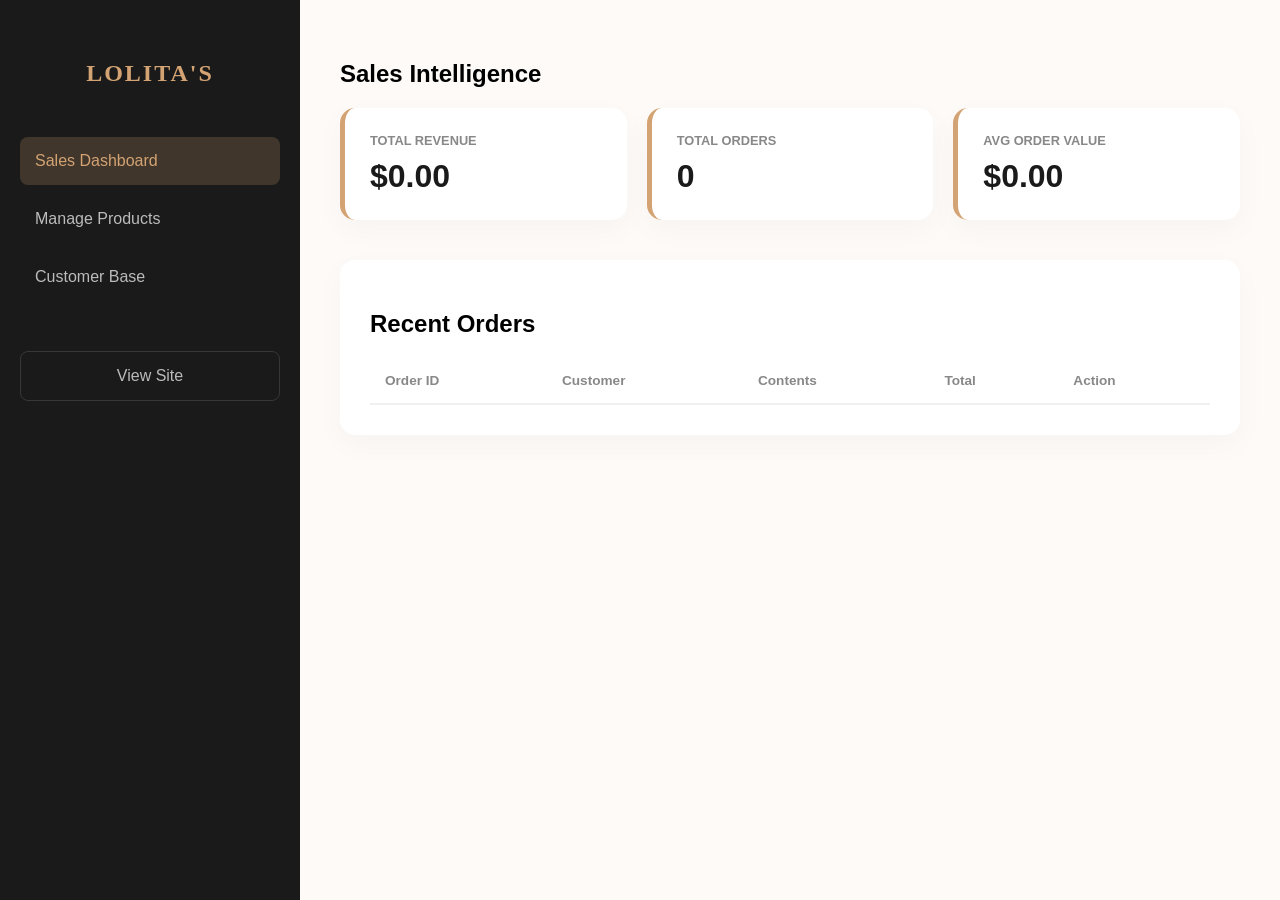
==== admin.html @ dc4e95ce "Add files via upload" ====
<!doctype html>
<html lang="en">
  <head>
    <meta charset="UTF-8" />
    <meta name="viewport" content="width=device-width, initial-scale=1.0" />
    <title>Admin Command Center | Lolita's</title>
    <style>
      :root {
        --accent: #d4a373;
        --dark: #1a1a1a;
        --bg: #fdfaf7;
        --danger: #e63946;
      }
      body {
        margin: 0;
        font-family: "Inter", sans-serif;
        background: var(--bg);
        display: flex;
      }

      /* Sidebar */
      .sidebar {
        width: 260px;
        height: 100vh;
        background: var(--dark);
        color: white;
        padding: 40px 20px;
        position: fixed;
      }
      .sidebar h2 {
        font-family: "Playfair Display", serif;
        color: var(--accent);
        text-align: center;
        margin-bottom: 50px;
        letter-spacing: 2px;
      }
      .nav-item {
        padding: 15px;
        cursor: pointer;
        border-radius: 8px;
        margin-bottom: 10px;
        opacity: 0.7;
        transition: 0.3s;
      }
      .nav-item:hover,
      .nav-item.active {
        background: rgba(212, 163, 115, 0.2);
        opacity: 1;
        color: var(--accent);
      }

      /* Content Area */
      .main-view {
        margin-left: 300px;
        padding: 40px;
        width: calc(100% - 340px);
      }
      .admin-section {
        display: none;
      }
      .admin-section.active {
        display: block;
      }

      /* Stats Cards */
      .stats-grid {
        display: grid;
        grid-template-columns: repeat(3, 1fr);
        gap: 20px;
        margin-bottom: 40px;
      }
      .stat-card {
        background: white;
        padding: 25px;
        border-radius: 15px;
        box-shadow: 0 10px 30px rgba(0, 0, 0, 0.03);
        border-left: 5px solid var(--accent);
      }
      .stat-card h3 {
        font-size: 0.8rem;
        color: #888;
        text-transform: uppercase;
        margin: 0;
      }
      .stat-card p {
        font-size: 2rem;
        font-weight: bold;
        margin: 10px 0 0;
        color: var(--dark);
      }

      /* UI Boxes */
      .box {
        background: white;
        padding: 30px;
        border-radius: 15px;
        box-shadow: 0 10px 30px rgba(0, 0, 0, 0.03);
        margin-bottom: 30px;
      }
      table {
        width: 100%;
        border-collapse: collapse;
        margin-top: 20px;
      }
      th {
        text-align: left;
        padding: 15px;
        border-bottom: 2px solid #f0f0f0;
        color: #888;
        font-size: 0.85rem;
      }
      td {
        padding: 15px;
        border-bottom: 1px solid #f0f0f0;
        font-size: 0.9rem;
      }

      /* Forms */
      .input-group {
        display: grid;
        grid-template-columns: repeat(auto-fit, minmax(150px, 1fr));
        gap: 10px;
        margin-bottom: 20px;
      }
      input,
      select {
        padding: 12px;
        border: 1px solid #ddd;
        border-radius: 8px;
      }
      .btn {
        padding: 10px 20px;
        border: none;
        border-radius: 5px;
        cursor: pointer;
        font-weight: bold;
      }
      .btn-main {
        background: var(--accent);
        color: white;
      }
      .btn-danger {
        background: #fee2e2;
        color: var(--danger);
      }
      .badge {
        padding: 5px 12px;
        border-radius: 20px;
        font-size: 0.75rem;
        font-weight: bold;
        background: #d1fae5;
        color: #065f46;
      }
    </style>
  </head>
  <body>
    <div class="sidebar">
      <h2>LOLITA'S</h2>
      <div
        class="nav-item active"
        id="nav-dashboard"
        onclick="showSection('dashboard')"
      >
        Sales Dashboard
      </div>
      <div class="nav-item" id="nav-products" onclick="showSection('products')">
        Manage Products
      </div>
      <div
        class="nav-item"
        id="nav-customers"
        onclick="showSection('customers')"
      >
        Customer Base
      </div>
      <div
        class="nav-item"
        onclick="window.location.href = 'index.html'"
        style="margin-top: 50px; border: 1px solid #444; text-align: center"
      >
        View Site
      </div>
    </div>

    <div class="main-view">
      <section id="dashboard" class="admin-section active">
        <h1>Sales Intelligence</h1>
        <div class="stats-grid">
          <div class="stat-card">
            <h3>Total Revenue</h3>
            <p id="total-revenue">$0.00</p>
          </div>
          <div class="stat-card">
            <h3>Total Orders</h3>
            <p id="total-orders">0</p>
          </div>
          <div class="stat-card">
            <h3>Avg Order Value</h3>
            <p id="avg-order">$0.00</p>
          </div>
        </div>
        <div class="box">
          <h2>Recent Orders</h2>
          <table>
            <thead>
              <tr>
                <th>Order ID</th>
                <th>Customer</th>
                <th>Contents</th>
                <th>Total</th>
                <th>Action</th>
              </tr>
            </thead>
            <tbody id="order-list"></tbody>
          </table>
        </div>
      </section>

      <section id="products" class="admin-section">
        <h1>Product Inventory</h1>
        <div class="box">
          <h3>Add New Item</h3>
          <form id="add-product-form" class="input-group">
            <input type="text" id="p-name" placeholder="Name" required />
            <select id="p-category">
              <option value="Dresses">Dresses</option>
              <option value="Perfumes">Perfumes</option>
              <option value="Jewelry">Jewelry</option>
            </select>
            <input
              type="number"
              id="p-price"
              placeholder="Price ($)"
              required
            />
            <input type="text" id="p-img" placeholder="Image URL" />
            <button type="submit" class="btn btn-main">Upload Product</button>
          </form>
          <hr />
          <table>
            <thead>
              <tr>
                <th>Image</th>
                <th>Name</th>
                <th>Category</th>
                <th>Price</th>
                <th>Action</th>
              </tr>
            </thead>
            <tbody id="inventory-list"></tbody>
          </table>
        </div>
      </section>

      <section id="customers" class="admin-section">
        <h1>Manage Customers</h1>
        <div class="box">
          <table>
            <thead>
              <tr>
                <th>Name</th>
                <th>Contact (Email & Phone)</th>
                <th>Total Spent</th>
                <th>Status</th>
                <th>Action</th>
              </tr>
            </thead>
            <tbody id="customer-list"></tbody>
          </table>
        </div>
      </section>
    </div>

    <script src="backend/admin-logic.js"></script>
  </body>
</html>
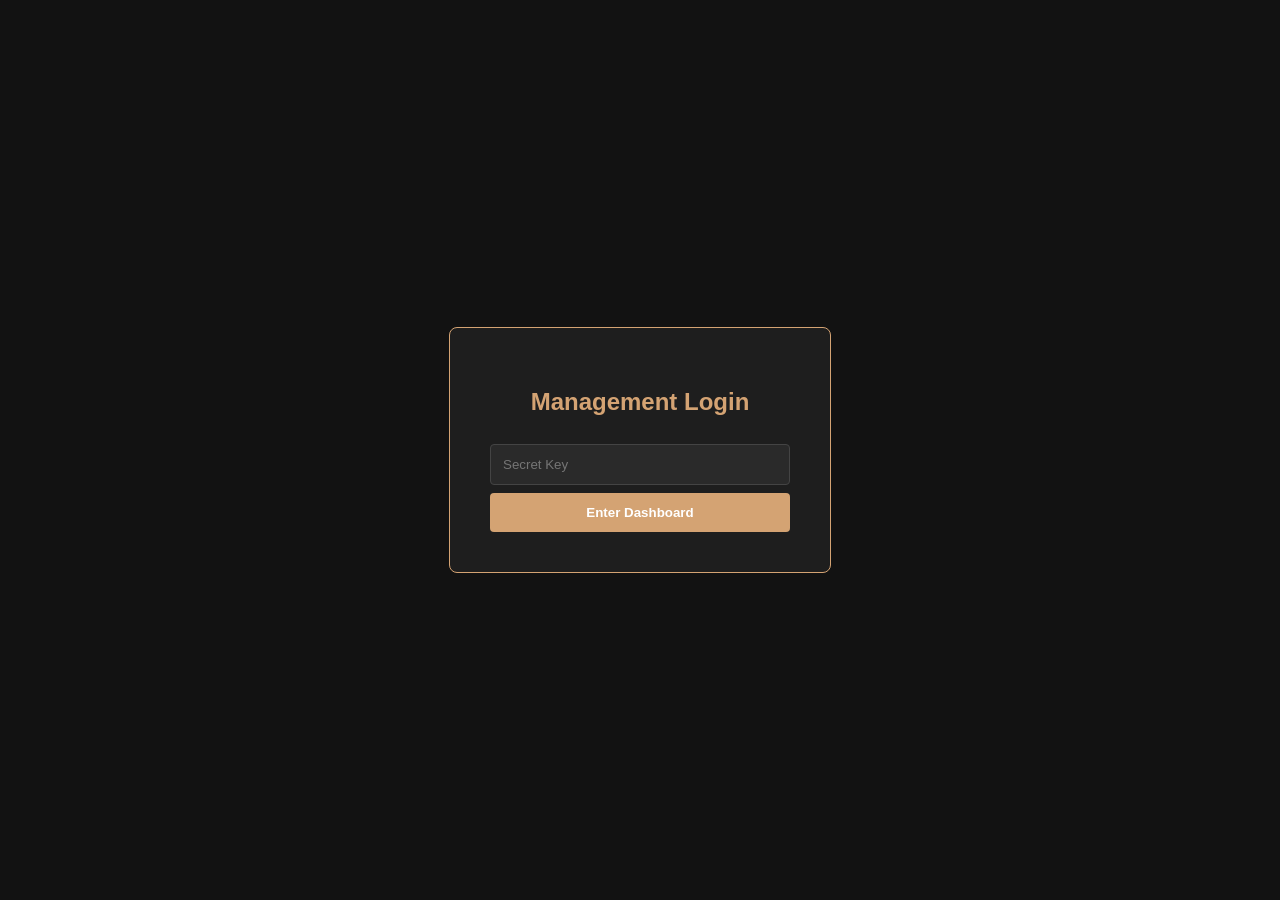
==== commit bd47c424: "Revamp admin.html layout and styling" ====
--- a/admin.html
+++ b/admin.html
@@ -1,276 +1,114 @@
-<!doctype html>
+<!DOCTYPE html>
 <html lang="en">
-  <head>
-    <meta charset="UTF-8" />
-    <meta name="viewport" content="width=device-width, initial-scale=1.0" />
-    <title>Admin Command Center | Lolita's</title>
+<head>
+    <meta charset="UTF-8">
+    <meta name="viewport" content="width=device-width, initial-scale=1.0">
+    <title>Lolita's | Admin Portal</title>
     <style>
-      :root {
-        --accent: #d4a373;
-        --dark: #1a1a1a;
-        --bg: #fdfaf7;
-        --danger: #e63946;
-      }
-      body {
-        margin: 0;
-        font-family: "Inter", sans-serif;
-        background: var(--bg);
-        display: flex;
-      }
+        :root { --gold: #d4a373; --dark: #121212; --card: #1e1e1e; }
+        body { font-family: 'Segoe UI', sans-serif; background: var(--dark); color: white; margin: 0; }
+        
+        /* Login Overlay */
+        #auth-screen { position: fixed; inset: 0; background: var(--dark); display: flex; align-items: center; justify-content: center; z-index: 1000; }
+        .login-card { background: var(--card); padding: 40px; border-radius: 8px; border: 1px solid var(--gold); text-align: center; width: 300px; }
+        
+        /* Dashboard Layout */
+        #admin-dash { display: none; padding: 20px; max-width: 1200px; margin: auto; }
+        .grid { display: grid; grid-template-columns: repeat(auto-fit, minmax(300px, 1fr)); gap: 20px; margin-top: 20px; }
+        .card { background: var(--card); padding: 20px; border-radius: 8px; border: 1px solid #333; }
+        
+        input, select { width: 100%; padding: 12px; margin: 8px 0; background: #2a2a2a; border: 1px solid #444; color: white; border-radius: 4px; box-sizing: border-box; }
+        button { background: var(--gold); color: white; border: none; padding: 12px; width: 100%; cursor: pointer; font-weight: bold; border-radius: 4px; transition: 0.3s; }
+        button:hover { opacity: 0.8; }
+        .delete-btn { background: #ff4d4d; margin-top: 10px; }
+        
+        .product-item { display: flex; align-items: center; gap: 15px; padding: 10px; border-bottom: 1px solid #333; }
+        .product-item img { width: 50px; height: 50px; object-fit: cover; border-radius: 4px; }
+    </style>
+</head>
+<body>
 
-      /* Sidebar */
-      .sidebar {
-        width: 260px;
-        height: 100vh;
-        background: var(--dark);
-        color: white;
-        padding: 40px 20px;
-        position: fixed;
-      }
-      .sidebar h2 {
-        font-family: "Playfair Display", serif;
-        color: var(--accent);
-        text-align: center;
-        margin-bottom: 50px;
-        letter-spacing: 2px;
-      }
-      .nav-item {
-        padding: 15px;
-        cursor: pointer;
-        border-radius: 8px;
-        margin-bottom: 10px;
-        opacity: 0.7;
-        transition: 0.3s;
-      }
-      .nav-item:hover,
-      .nav-item.active {
-        background: rgba(212, 163, 115, 0.2);
-        opacity: 1;
-        color: var(--accent);
-      }
-
-      /* Content Area */
-      .main-view {
-        margin-left: 300px;
-        padding: 40px;
-        width: calc(100% - 340px);
-      }
-      .admin-section {
-        display: none;
-      }
-      .admin-section.active {
-        display: block;
-      }
-
-      /* Stats Cards */
-      .stats-grid {
-        display: grid;
-        grid-template-columns: repeat(3, 1fr);
-        gap: 20px;
-        margin-bottom: 40px;
-      }
-      .stat-card {
-        background: white;
-        padding: 25px;
-        border-radius: 15px;
-        box-shadow: 0 10px 30px rgba(0, 0, 0, 0.03);
-        border-left: 5px solid var(--accent);
-      }
-      .stat-card h3 {
-        font-size: 0.8rem;
-        color: #888;
-        text-transform: uppercase;
-        margin: 0;
-      }
-      .stat-card p {
-        font-size: 2rem;
-        font-weight: bold;
-        margin: 10px 0 0;
-        color: var(--dark);
-      }
-
-      /* UI Boxes */
-      .box {
-        background: white;
-        padding: 30px;
-        border-radius: 15px;
-        box-shadow: 0 10px 30px rgba(0, 0, 0, 0.03);
-        margin-bottom: 30px;
-      }
-      table {
-        width: 100%;
-        border-collapse: collapse;
-        margin-top: 20px;
-      }
-      th {
-        text-align: left;
-        padding: 15px;
-        border-bottom: 2px solid #f0f0f0;
-        color: #888;
-        font-size: 0.85rem;
-      }
-      td {
-        padding: 15px;
-        border-bottom: 1px solid #f0f0f0;
-        font-size: 0.9rem;
-      }
-
-      /* Forms */
-      .input-group {
-        display: grid;
-        grid-template-columns: repeat(auto-fit, minmax(150px, 1fr));
-        gap: 10px;
-        margin-bottom: 20px;
-      }
-      input,
-      select {
-        padding: 12px;
-        border: 1px solid #ddd;
-        border-radius: 8px;
-      }
-      .btn {
-        padding: 10px 20px;
-        border: none;
-        border-radius: 5px;
-        cursor: pointer;
-        font-weight: bold;
-      }
-      .btn-main {
-        background: var(--accent);
-        color: white;
-      }
-      .btn-danger {
-        background: #fee2e2;
-        color: var(--danger);
-      }
-      .badge {
-        padding: 5px 12px;
-        border-radius: 20px;
-        font-size: 0.75rem;
-        font-weight: bold;
-        background: #d1fae5;
-        color: #065f46;
-      }
-    </style>
-  </head>
-  <body>
-    <div class="sidebar">
-      <h2>LOLITA'S</h2>
-      <div
-        class="nav-item active"
-        id="nav-dashboard"
-        onclick="showSection('dashboard')"
-      >
-        Sales Dashboard
-      </div>
-      <div class="nav-item" id="nav-products" onclick="showSection('products')">
-        Manage Products
-      </div>
-      <div
-        class="nav-item"
-        id="nav-customers"
-        onclick="showSection('customers')"
-      >
-        Customer Base
-      </div>
-      <div
-        class="nav-item"
-        onclick="window.location.href = 'index.html'"
-        style="margin-top: 50px; border: 1px solid #444; text-align: center"
-      >
-        View Site
-      </div>
+    <div id="auth-screen">
+        <div class="login-card">
+            <h2 style="color: var(--gold)">Management Login</h2>
+            <input type="password" id="pass-field" placeholder="Secret Key">
+            <button onclick="login()">Enter Dashboard</button>
+        </div>
     </div>
 
-    <div class="main-view">
-      <section id="dashboard" class="admin-section active">
-        <h1>Sales Intelligence</h1>
-        <div class="stats-grid">
-          <div class="stat-card">
-            <h3>Total Revenue</h3>
-            <p id="total-revenue">$0.00</p>
-          </div>
-          <div class="stat-card">
-            <h3>Total Orders</h3>
-            <p id="total-orders">0</p>
-          </div>
-          <div class="stat-card">
-            <h3>Avg Order Value</h3>
-            <p id="avg-order">$0.00</p>
-          </div>
+    <div id="admin-dash">
+        <header style="display: flex; justify-content: space-between; align-items: center;">
+            <h1>Lolita's Inventory</h1>
+            <button onclick="location.reload()" style="width: auto; padding: 8px 15px;">Logout</button>
+        </header>
+
+        <div class="grid">
+            <div class="card">
+                <h3>Add New Product</h3>
+                <input type="text" id="name" placeholder="Name">
+                <input type="number" id="price" placeholder="Price (NGN)">
+                <input type="text" id="img" placeholder="Image URL">
+                <select id="cat">
+                    <option value="Dresses">Dresses</option>
+                    <option value="Jewelry">Jewelry</option>
+                    <option value="Perfumes">Perfumes</option>
+                </select>
+                <button onclick="saveProduct()">Upload to Shop</button>
+            </div>
+
+            <div class="card">
+                <h3>Live Stock</h3>
+                <div id="stock-list">Loading products...</div>
+            </div>
         </div>
-        <div class="box">
-          <h2>Recent Orders</h2>
-          <table>
-            <thead>
-              <tr>
-                <th>Order ID</th>
-                <th>Customer</th>
-                <th>Contents</th>
-                <th>Total</th>
-                <th>Action</th>
-              </tr>
-            </thead>
-            <tbody id="order-list"></tbody>
-          </table>
-        </div>
-      </section>
-
-      <section id="products" class="admin-section">
-        <h1>Product Inventory</h1>
-        <div class="box">
-          <h3>Add New Item</h3>
-          <form id="add-product-form" class="input-group">
-            <input type="text" id="p-name" placeholder="Name" required />
-            <select id="p-category">
-              <option value="Dresses">Dresses</option>
-              <option value="Perfumes">Perfumes</option>
-              <option value="Jewelry">Jewelry</option>
-            </select>
-            <input
-              type="number"
-              id="p-price"
-              placeholder="Price ($)"
-              required
-            />
-            <input type="text" id="p-img" placeholder="Image URL" />
-            <button type="submit" class="btn btn-main">Upload Product</button>
-          </form>
-          <hr />
-          <table>
-            <thead>
-              <tr>
-                <th>Image</th>
-                <th>Name</th>
-                <th>Category</th>
-                <th>Price</th>
-                <th>Action</th>
-              </tr>
-            </thead>
-            <tbody id="inventory-list"></tbody>
-          </table>
-        </div>
-      </section>
-
-      <section id="customers" class="admin-section">
-        <h1>Manage Customers</h1>
-        <div class="box">
-          <table>
-            <thead>
-              <tr>
-                <th>Name</th>
-                <th>Contact (Email & Phone)</th>
-                <th>Total Spent</th>
-                <th>Status</th>
-                <th>Action</th>
-              </tr>
-            </thead>
-            <tbody id="customer-list"></tbody>
-          </table>
-        </div>
-      </section>
     </div>
 
-    <script src="backend/admin-logic.js"></script>
-  </body>
+    <script>
+        const API_BASE = "https://lolitas-api.onrender.com";
+        const SECRET = "lolita2026"; // CHANGE THIS TO YOUR PASSWORD
+
+        function login() {
+            if(document.getElementById('pass-field').value === SECRET) {
+                document.getElementById('auth-screen').style.display = 'none';
+                document.getElementById('admin-dash').style.display = 'block';
+                loadStock();
+            } else { alert("Wrong Key!"); }
+        }
+
+        async function loadStock() {
+            const res = await fetch(`${API_BASE}/products`);
+            const products = await res.json();
+            const list = document.getElementById('stock-list');
+            list.innerHTML = products.map(p => `
+                <div class="product-item">
+                    <img src="${p.image}">
+                    <div style="flex:1"><b>${p.name}</b><br>₦${p.price}</div>
+                    <button class="delete-btn" onclick="deleteProduct(${p.id})">Remove</button>
+                </div>
+            `).join('');
+        }
+
+        async function saveProduct() {
+            const product = {
+                name: document.getElementById('name').value,
+                price: document.getElementById('price').value,
+                image: document.getElementById('img').value,
+                category: document.getElementById('cat').value
+            };
+            await fetch(`${API_BASE}/products`, {
+                method: 'POST',
+                headers: { 'Content-Type': 'application/json' },
+                body: JSON.stringify(product)
+            });
+            loadStock();
+        }
+
+        async function deleteProduct(id) {
+            if(confirm("Delete this item?")) {
+                await fetch(`${API_BASE}/products/${id}`, { method: 'DELETE' });
+                loadStock();
+            }
+        }
+    </script>
+</body>
 </html>
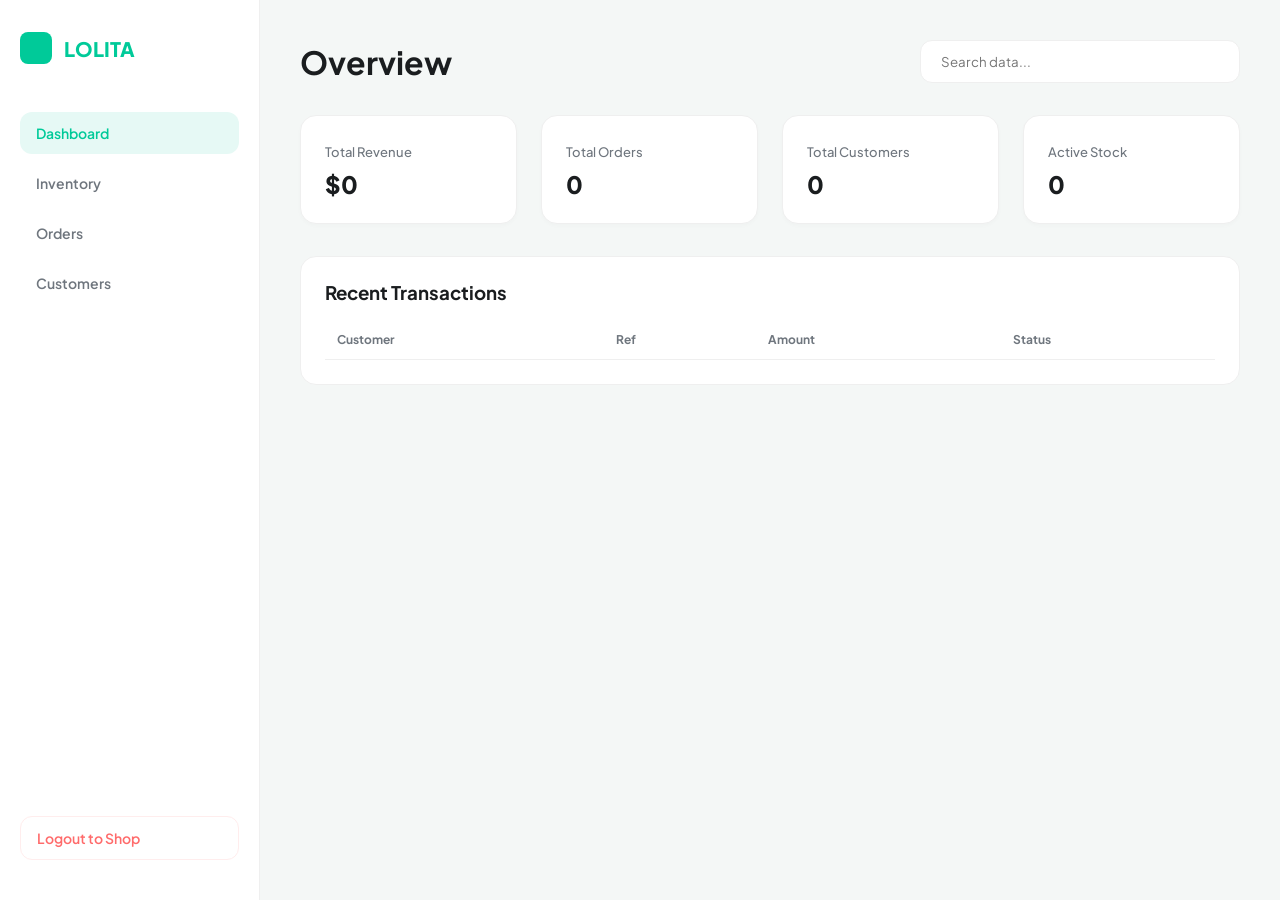
==== commit e38ab16a: "Refactor admin.html for improved layout and styles" ====
--- a/admin.html
+++ b/admin.html
@@ -1,114 +1,400 @@
-<!DOCTYPE html>
+<!doctype html>
 <html lang="en">
-<head>
-    <meta charset="UTF-8">
-    <meta name="viewport" content="width=device-width, initial-scale=1.0">
-    <title>Lolita's | Admin Portal</title>
+  <head>
+    <meta charset="UTF-8" />
+    <meta name="viewport" content="width=device-width, initial-scale=1.0" />
+    <title>Lolita Admin | Control Center</title>
+    <link
+      href="https://fonts.googleapis.com/css2?family=Plus+Jakarta+Sans:wght@300;400;600;800&display=swap"
+      rel="stylesheet"
+    />
     <style>
-        :root { --gold: #d4a373; --dark: #121212; --card: #1e1e1e; }
-        body { font-family: 'Segoe UI', sans-serif; background: var(--dark); color: white; margin: 0; }
-        
-        /* Login Overlay */
-        #auth-screen { position: fixed; inset: 0; background: var(--dark); display: flex; align-items: center; justify-content: center; z-index: 1000; }
-        .login-card { background: var(--card); padding: 40px; border-radius: 8px; border: 1px solid var(--gold); text-align: center; width: 300px; }
-        
-        /* Dashboard Layout */
-        #admin-dash { display: none; padding: 20px; max-width: 1200px; margin: auto; }
-        .grid { display: grid; grid-template-columns: repeat(auto-fit, minmax(300px, 1fr)); gap: 20px; margin-top: 20px; }
-        .card { background: var(--card); padding: 20px; border-radius: 8px; border: 1px solid #333; }
-        
-        input, select { width: 100%; padding: 12px; margin: 8px 0; background: #2a2a2a; border: 1px solid #444; color: white; border-radius: 4px; box-sizing: border-box; }
-        button { background: var(--gold); color: white; border: none; padding: 12px; width: 100%; cursor: pointer; font-weight: bold; border-radius: 4px; transition: 0.3s; }
-        button:hover { opacity: 0.8; }
-        .delete-btn { background: #ff4d4d; margin-top: 10px; }
-        
-        .product-item { display: flex; align-items: center; gap: 15px; padding: 10px; border-bottom: 1px solid #333; }
-        .product-item img { width: 50px; height: 50px; object-fit: cover; border-radius: 4px; }
+      :root {
+        --primary: #00ca99; /* Mint accent from Pixel Commerce ref */
+        --bg: #f4f7f6;
+        --sidebar: #ffffff;
+        --text-dark: #1a1d1f;
+        --text-grey: #6f767e;
+        --card: #ffffff;
+        --border: #efefef;
+      }
+
+      * {
+        margin: 0;
+        padding: 0;
+        box-sizing: border-box;
+      }
+      body {
+        font-family: "Plus Jakarta Sans", sans-serif;
+        background: var(--bg);
+        color: var(--text-dark);
+        display: flex;
+        height: 100vh;
+      }
+
+      /* --- SIDEBAR (Ref: Pixel Commerce Layout) --- */
+      .sidebar {
+        width: 260px;
+        background: var(--sidebar);
+        border-right: 1px solid var(--border);
+        display: flex;
+        flex-direction: column;
+        padding: 32px 20px;
+      }
+      .logo-box {
+        display: flex;
+        align-items: center;
+        gap: 12px;
+        margin-bottom: 48px;
+        font-weight: 800;
+        font-size: 20px;
+        color: var(--primary);
+      }
+      .logo-icon {
+        width: 32px;
+        height: 32px;
+        background: var(--primary);
+        border-radius: 8px;
+      }
+
+      .nav-item {
+        display: flex;
+        align-items: center;
+        gap: 12px;
+        padding: 12px 16px;
+        text-decoration: none;
+        color: var(--text-grey);
+        font-size: 14px;
+        font-weight: 600;
+        border-radius: 12px;
+        margin-bottom: 8px;
+        cursor: pointer;
+        transition: 0.2s;
+      }
+      .nav-item:hover {
+        background: #fcfcfc;
+        color: var(--text-dark);
+      }
+      .nav-item.active {
+        background: #e6f9f5;
+        color: var(--primary);
+      }
+
+      /* --- MAIN AREA --- */
+      .main {
+        flex: 1;
+        overflow-y: auto;
+        padding: 40px;
+      }
+      .top-bar {
+        display: flex;
+        justify-content: space-between;
+        align-items: center;
+        margin-bottom: 32px;
+      }
+      .search {
+        background: var(--sidebar);
+        border: 1px solid var(--border);
+        padding: 12px 20px;
+        border-radius: 12px;
+        width: 320px;
+        outline: none;
+      }
+
+      /* --- STAT TILES (Ref: Image 1) --- */
+      .stats-row {
+        display: grid;
+        grid-template-columns: repeat(4, 1fr);
+        gap: 24px;
+        margin-bottom: 32px;
+      }
+      .stat-card {
+        background: var(--card);
+        padding: 24px;
+        border-radius: 16px;
+        border: 1px solid var(--border);
+        box-shadow: 0 2px 4px rgba(0, 0, 0, 0.02);
+      }
+      .stat-card span {
+        font-size: 13px;
+        color: var(--text-grey);
+        font-weight: 500;
+      }
+      .stat-card h2 {
+        font-size: 24px;
+        margin-top: 8px;
+        font-weight: 800;
+      }
+
+      /* --- SECTIONS --- */
+      .tab-content {
+        display: none;
+      }
+      .tab-content.active {
+        display: block;
+        animation: slideUp 0.4s ease-out;
+      }
+      @keyframes slideUp {
+        from {
+          opacity: 0;
+          transform: translateY(20px);
+        }
+        to {
+          opacity: 1;
+          transform: translateY(0);
+        }
+      }
+
+      .panel {
+        background: var(--card);
+        border-radius: 16px;
+        border: 1px solid var(--border);
+        padding: 24px;
+        margin-bottom: 24px;
+      }
+
+      /* --- TABLE STYLE --- */
+      table {
+        width: 100%;
+        border-collapse: collapse;
+        margin-top: 16px;
+      }
+      th {
+        text-align: left;
+        font-size: 12px;
+        color: var(--text-grey);
+        padding: 12px;
+        border-bottom: 1px solid var(--border);
+      }
+      td {
+        padding: 16px 12px;
+        border-bottom: 1px solid var(--border);
+        font-size: 14px;
+        font-weight: 500;
+      }
+      .img-preview {
+        width: 48px;
+        height: 48px;
+        border-radius: 10px;
+        object-fit: cover;
+        background: #eee;
+      }
+
+      /* --- FORM --- */
+      .input-group {
+        display: grid;
+        grid-template-columns: 1fr 1fr;
+        gap: 16px;
+        margin-bottom: 16px;
+      }
+      input,
+      select {
+        padding: 12px;
+        border-radius: 10px;
+        border: 1px solid var(--border);
+        background: #fcfcfc;
+        font-family: inherit;
+      }
+      .btn-add {
+        background: var(--primary);
+        color: white;
+        border: none;
+        padding: 14px;
+        border-radius: 10px;
+        font-weight: 700;
+        cursor: pointer;
+        transition: 0.2s;
+      }
+      .btn-add:hover {
+        opacity: 0.9;
+        transform: scale(0.98);
+      }
+
+      .btn-exit {
+        margin-top: auto;
+        color: #ff6b6b;
+        border: 1px solid #ffeded;
+      }
     </style>
-</head>
-<body>
-
-    <div id="auth-screen">
-        <div class="login-card">
-            <h2 style="color: var(--gold)">Management Login</h2>
-            <input type="password" id="pass-field" placeholder="Secret Key">
-            <button onclick="login()">Enter Dashboard</button>
+  </head>
+  <body>
+    <aside class="sidebar">
+      <div class="logo-box">
+        <div class="logo-icon"></div>
+        LOLITA
+      </div>
+      <nav>
+        <div class="nav-item active" onclick="tab('dash', this)">Dashboard</div>
+        <div class="nav-item" onclick="tab('inv', this)">Inventory</div>
+        <div class="nav-item" onclick="tab('orders', this)">Orders</div>
+        <div class="nav-item" onclick="tab('cust', this)">Customers</div>
+      </nav>
+      <a href="index.html" class="nav-item btn-exit">Logout to Shop</a>
+    </aside>
+
+    <main class="main">
+      <div class="top-bar">
+        <h1 id="title">Overview</h1>
+        <input type="text" class="search" placeholder="Search data..." />
+      </div>
+
+      <div id="dash" class="tab-content active">
+        <div class="stats-row">
+          <div class="stat-card">
+            <span>Total Revenue</span>
+            <h2 id="s-rev">$0</h2>
+          </div>
+          <div class="stat-card">
+            <span>Total Orders</span>
+            <h2 id="s-ord">0</h2>
+          </div>
+          <div class="stat-card">
+            <span>Total Customers</span>
+            <h2 id="s-cust">0</h2>
+          </div>
+          <div class="stat-card">
+            <span>Active Stock</span>
+            <h2 id="s-stock">0</h2>
+          </div>
         </div>
-    </div>
-
-    <div id="admin-dash">
-        <header style="display: flex; justify-content: space-between; align-items: center;">
-            <h1>Lolita's Inventory</h1>
-            <button onclick="location.reload()" style="width: auto; padding: 8px 15px;">Logout</button>
-        </header>
-
-        <div class="grid">
-            <div class="card">
-                <h3>Add New Product</h3>
-                <input type="text" id="name" placeholder="Name">
-                <input type="number" id="price" placeholder="Price (NGN)">
-                <input type="text" id="img" placeholder="Image URL">
-                <select id="cat">
-                    <option value="Dresses">Dresses</option>
-                    <option value="Jewelry">Jewelry</option>
-                    <option value="Perfumes">Perfumes</option>
-                </select>
-                <button onclick="saveProduct()">Upload to Shop</button>
+        <div class="panel">
+          <h3>Recent Transactions</h3>
+          <table id="dash-orders">
+            <thead>
+              <tr>
+                <th>Customer</th>
+                <th>Ref</th>
+                <th>Amount</th>
+                <th>Status</th>
+              </tr>
+            </thead>
+            <tbody></tbody>
+          </table>
+        </div>
+      </div>
+
+      <div id="inv" class="tab-content">
+        <div class="panel">
+          <h3 style="margin-bottom: 20px">Upload New Product</h3>
+          <form id="prodForm">
+            <div class="input-group">
+              <input
+                type="text"
+                id="pName"
+                placeholder="Product Name"
+                required
+              />
+              <input
+                type="number"
+                id="pPrice"
+                placeholder="Price ($)"
+                required
+              />
             </div>
-
-            <div class="card">
-                <h3>Live Stock</h3>
-                <div id="stock-list">Loading products...</div>
+            <div class="input-group">
+              <select id="pCat">
+                <option value="Dresses">Dresses</option>
+                <option value="Perfumes">Perfumes</option>
+                <option value="Jewelry">Jewelry</option>
+              </select>
+              <select id="pImg">
+                <option value="images/dress1.jpg">Dummy Image 1</option>
+                <option value="images/perfume1.jpg">Dummy Image 2</option>
+                <option value="images/jewelry1.jpg">Dummy Image 3</option>
+              </select>
             </div>
+            <button type="submit" class="btn-add">PUSH TO LIVE STORE</button>
+          </form>
         </div>
-    </div>
+        <div class="panel">
+          <h3>Live Stock List</h3>
+          <table id="inv-table">
+            <thead>
+              <tr>
+                <th>Image</th>
+                <th>Name</th>
+                <th>Category</th>
+                <th>Price</th>
+                <th>Action</th>
+              </tr>
+            </thead>
+            <tbody></tbody>
+          </table>
+        </div>
+      </div>
+    </main>
 
     <script>
-        const API_BASE = "https://lolitas-api.onrender.com";
-        const SECRET = "lolita2026"; // CHANGE THIS TO YOUR PASSWORD
-
-        function login() {
-            if(document.getElementById('pass-field').value === SECRET) {
-                document.getElementById('auth-screen').style.display = 'none';
-                document.getElementById('admin-dash').style.display = 'block';
-                loadStock();
-            } else { alert("Wrong Key!"); }
-        }
-
-        async function loadStock() {
-            const res = await fetch(`${API_BASE}/products`);
-            const products = await res.json();
-            const list = document.getElementById('stock-list');
-            list.innerHTML = products.map(p => `
-                <div class="product-item">
-                    <img src="${p.image}">
-                    <div style="flex:1"><b>${p.name}</b><br>₦${p.price}</div>
-                    <button class="delete-btn" onclick="deleteProduct(${p.id})">Remove</button>
-                </div>
-            `).join('');
-        }
-
-        async function saveProduct() {
-            const product = {
-                name: document.getElementById('name').value,
-                price: document.getElementById('price').value,
-                image: document.getElementById('img').value,
-                category: document.getElementById('cat').value
-            };
-            await fetch(`${API_BASE}/products`, {
-                method: 'POST',
-                headers: { 'Content-Type': 'application/json' },
-                body: JSON.stringify(product)
-            });
-            loadStock();
-        }
-
-        async function deleteProduct(id) {
-            if(confirm("Delete this item?")) {
-                await fetch(`${API_BASE}/products/${id}`, { method: 'DELETE' });
-                loadStock();
-            }
-        }
+      function tab(id, el) {
+        document
+          .querySelectorAll(".tab-content")
+          .forEach((c) => c.classList.remove("active"));
+        document
+          .querySelectorAll(".nav-item")
+          .forEach((n) => n.classList.remove("active"));
+        document.getElementById(id).classList.add("active");
+        el.classList.add("active");
+        document.getElementById("title").innerText = el.innerText;
+      }
+
+      // --- DATA LOGIC ---
+      const prodForm = document.getElementById("prodForm");
+
+      prodForm.onsubmit = (e) => {
+        e.preventDefault();
+        const products =
+          JSON.parse(localStorage.getItem("lolitasProducts")) || [];
+        products.push({
+          id: Date.now(),
+          name: document.getElementById("pName").value,
+          price: parseInt(document.getElementById("pPrice").value),
+          category: document.getElementById("pCat").value,
+          image: document.getElementById("pImg").value,
+        });
+        localStorage.setItem("lolitasProducts", JSON.stringify(products));
+        prodForm.reset();
+        render();
+      };
+
+      function deleteItem(id) {
+        let products = JSON.parse(localStorage.getItem("lolitasProducts"));
+        products = products.filter((p) => p.id !== id);
+        localStorage.setItem("lolitasProducts", JSON.stringify(products));
+        render();
+      }
+
+      function render() {
+        const products =
+          JSON.parse(localStorage.getItem("lolitasProducts")) || [];
+        const orders = JSON.parse(localStorage.getItem("lolitasOrders")) || [];
+
+        // Stats
+        document.getElementById("s-rev").innerText =
+          `$${orders.reduce((a, b) => a + b.total, 0)}`;
+        document.getElementById("s-ord").innerText = orders.length;
+        document.getElementById("s-stock").innerText = products.length;
+
+        // Table
+        document.querySelector("#inv-table tbody").innerHTML = products
+          .map(
+            (p) => `
+                <tr>
+                    <td><img src="${p.image}" class="img-preview"></td>
+                    <td>${p.name}</td>
+                    <td>${p.category}</td>
+                    <td>$${p.price}</td>
+                    <td><button onclick="deleteItem(${p.id})" style="color:red; border:none; background:none; cursor:pointer;">Delete</button></td>
+                </tr>
+            `,
+          )
+          .join("");
+      }
+
+      window.onload = render;
+    </script>
+  </body>
+</html>
+
     </script>
 </body>
 </html>
